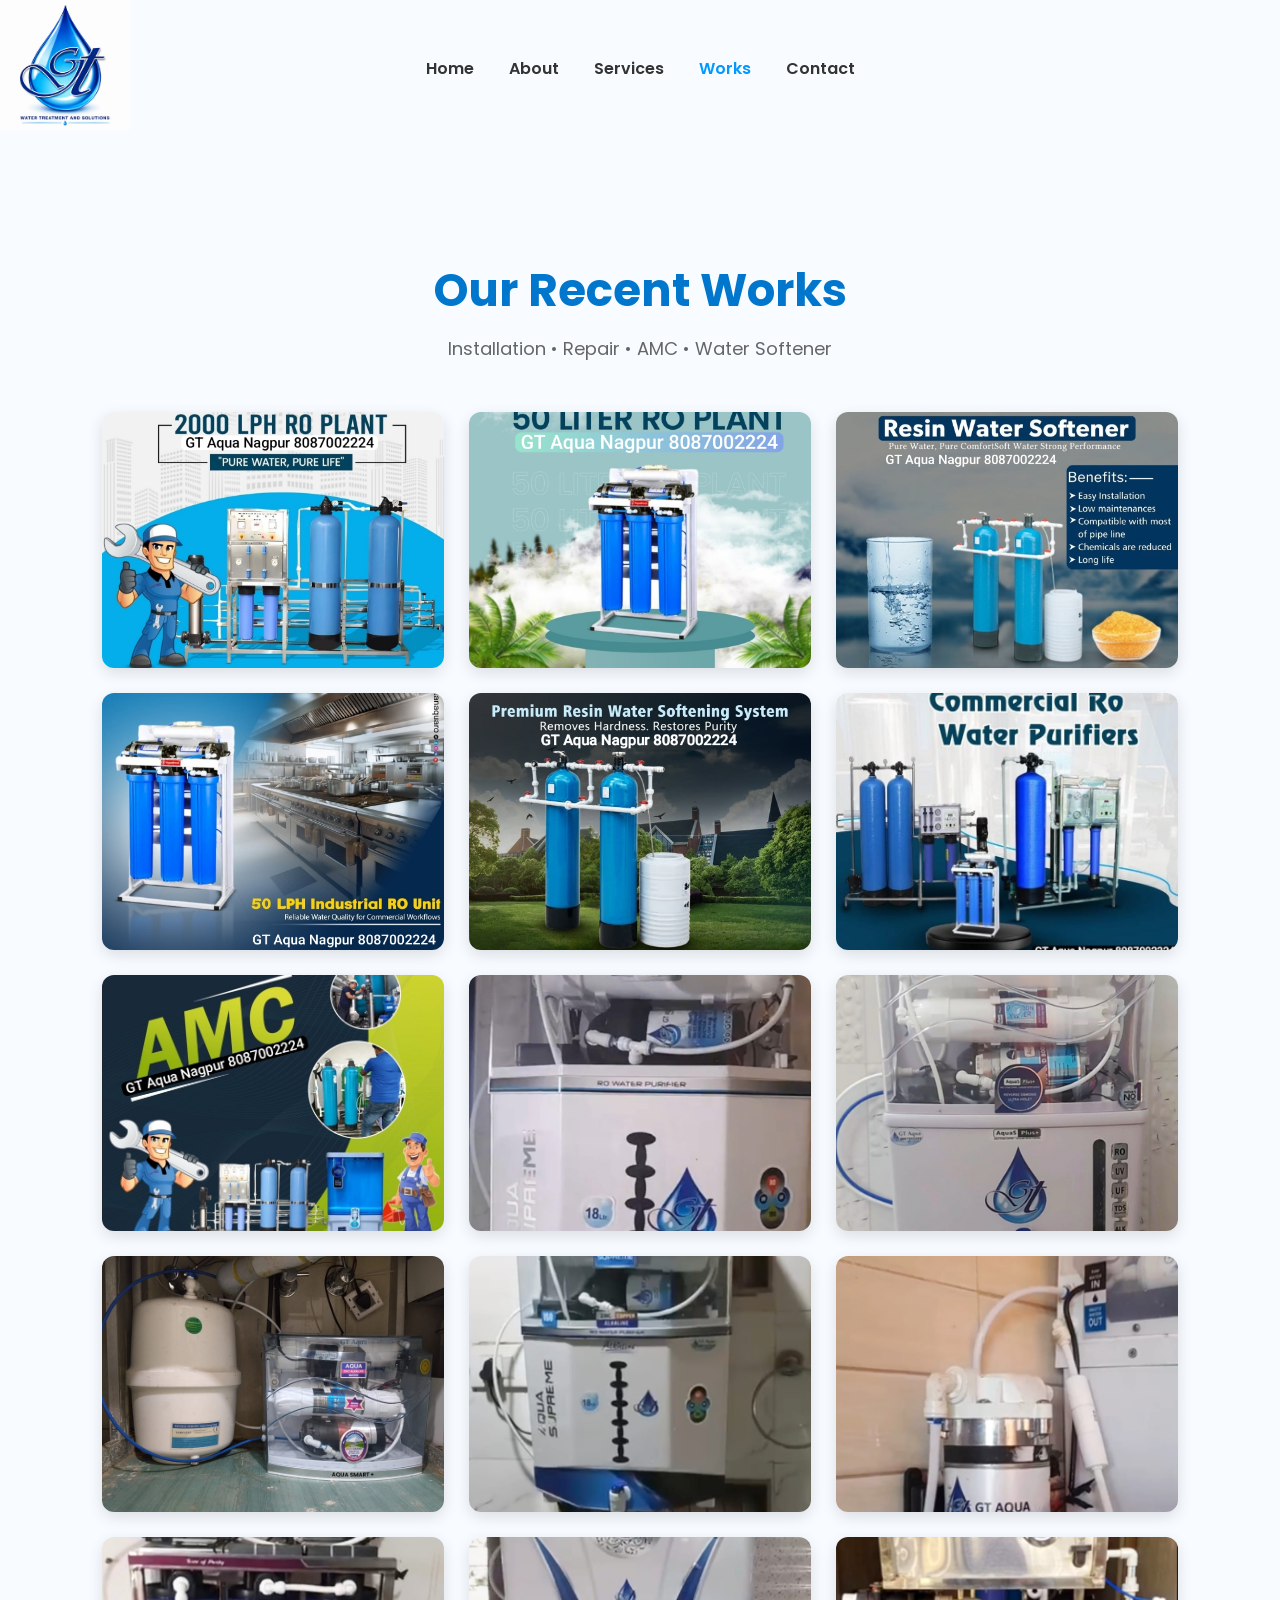
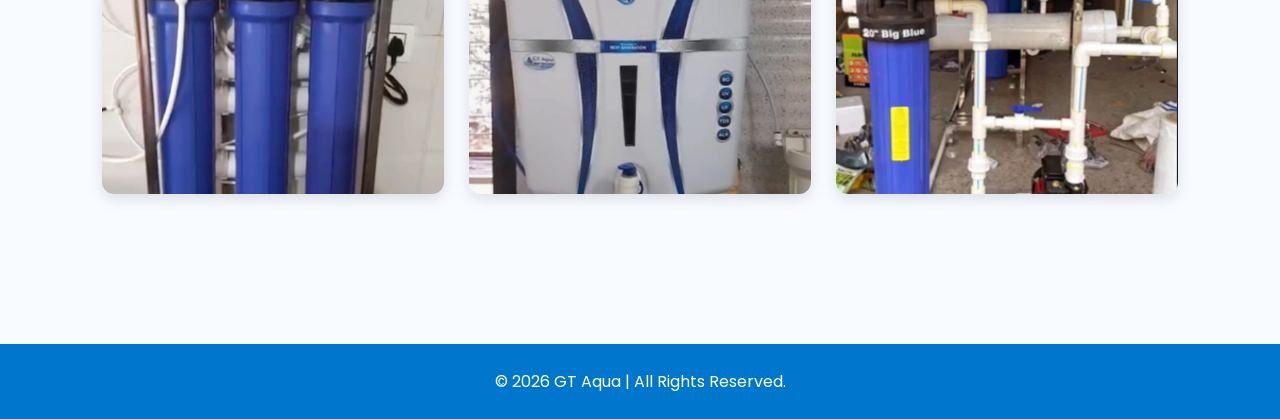
==== works.html @ 5d3680e3 "Add files via upload" ====
<!DOCTYPE html>
<html lang="en">

<head>

    <meta charset="UTF-8">
    <meta name="viewport" content="width=device-width, initial-scale=1.0">

    <title>Our Works | GT Aqua Nagpur</title>

    <link rel="stylesheet" href="../css/style.css">
    <link rel="stylesheet" href="../css/works.css">

    <link rel="preconnect" href="https://fonts.googleapis.com">

    <link rel="preconnect" href="https://fonts.gstatic.com" crossorigin>

    <link href="https://fonts.googleapis.com/css2?family=Poppins:wght@300;400;500;600;700&display=swap" rel="stylesheet">

    <link rel="stylesheet"
        href="https://cdnjs.cloudflare.com/ajax/libs/font-awesome/6.6.0/css/all.min.css">

</head>

<style>


    /* ===========================
   GOOGLE FONT
=========================== */

*{
    margin:0;
    padding:0;
    box-sizing:border-box;
    font-family:'Poppins',sans-serif;
}

body{
    background:#f8fbff;
}


/* ===========================
   NAVBAR
=========================== */

.navbar{
    display:flex;
    align-items:center;
    justify-content:space-between;
    position:relative;
}

.logo img{
    height:130px;
}

.nav-links{
    display:flex;
    gap:35px;
    list-style:none;
    position:absolute;
    left:50%;
    transform:translateX(-50%);
}

.nav-links li a{
    text-decoration:none;
    color:#333;
    font-weight:600;
}

.nav-links li a.active{
    color:#0099ff;
}
/* ===========================
   PAGE HEADER
=========================== */

.works-page{
    padding:120px 8% 80px;
}

.works-heading{
    text-align:center;
    margin-bottom:50px;
}

.works-heading h1{

    font-size:45px;
    color:#0077cc;
    margin-bottom:10px;

}

.works-heading p{

    font-size:18px;
    color:#666;

}

/* ===========================
   GALLERY
=========================== */

.works-gallery{

    display:grid;
    grid-template-columns:repeat(3,1fr);
    gap:25px;

}

.work-item{

    overflow:hidden;
    border-radius:12px;
    background:#fff;
    box-shadow:0 5px 15px rgba(0,0,0,.12);
    transition:.3s;

}

.work-item:hover{

    transform:translateY(-8px);

    box-shadow:0 12px 25px rgba(0,0,0,.18);

}

.work-item img{

    width:100%;
    aspect-ratio:4/3;
    object-fit:cover;
    display:block;

}

.work-item:hover img{

    transform:scale(1.08);

}

/* ===========================
   FOOTER
=========================== */

footer{

    background:#0077cc;
    color:#fff;
    text-align:center;
    padding:25px;
    margin-top:70px;

}

/* ===========================
   RESPONSIVE
=========================== */

@media(max-width:992px){

    .works-gallery{

        grid-template-columns:repeat(2,1fr);

    }

}

@media(max-width:768px){

    .works-heading h1{

        font-size:35px;

    }

    .works-gallery{

        grid-template-columns:1fr;

    }

    .work-item img{

        height:240px;

    }

}

/* ===========================
   LIGHTBOX
=========================== */

.lightbox{

    display:none;
    position:fixed;
    top:0;
    left:0;
    width:100%;
    height:100%;
    background:rgba(0,0,0,.9);
    justify-content:center;
    align-items:center;
    z-index:9999;

}

.lightbox img{

    max-width:90%;
    max-height:85%;
    border-radius:10px;

}

.close{

    position:absolute;
    top:25px;
    right:40px;
    color:#fff;
    font-size:40px;
    cursor:pointer;

}

.prev,
.next{

    position:absolute;
    top:50%;
    transform:translateY(-50%);
    background:rgba(255,255,255,.2);
    color:#fff;
    border:none;
    font-size:35px;
    padding:10px 18px;
    cursor:pointer;
    border-radius:50%;

}

.prev{

    left:30px;

}

.next{

    right:30px;

}

.prev:hover,
.next:hover{

    background:#0099ff;

}
</style>

<body>

<!-- ===========================
     HEADER
=========================== -->

<header>

    <nav class="navbar">

        <div class="logo">

            <img src="gtlogo3.jpeg" height="130" alt="GT Aqua Logo">

        </div>

        <ul class="nav-links">

            <li><a href="index.html">Home</a></li>

            <li><a href="index.html#about">About</a></li>

            <li><a href="index.html#services">Services</a></li>

            <li><a href="works.html" class="active">Works</a></li>

            <li><a href="index.html#contact">Contact</a></li>

        </ul>

    </nav>

</header>


<!-- ===========================
     PAGE TITLE
=========================== -->

<section class="works-page">

    <div class="works-heading">

        <h1>Our Recent Works</h1>

        <p>

            Installation • Repair • AMC • Water Softener

        </p>

    </div>


<!-- ===========================
     GALLERY
=========================== -->

<div class="works-gallery">

    <div class="work-item">
        <img src="work1.jpeg" alt="">
    </div>

    <div class="work-item">
        <img src="work2.jpeg" alt="">
    </div>

    <div class="work-item">
        <img src="work3.jpeg" alt="">
    </div>

    <div class="work-item">
        <img src="work4.jpeg" alt="">
    </div>

    <div class="work-item">
        <img src="work5.jpeg" alt="">
    </div>

    <div class="work-item">
        <img src="work6.jpeg" alt="">
    </div>

    <div class="work-item">
        <img src="work7.png" alt="">
    </div>

    <div class="work-item">
        <img src="gt1.jpeg" alt="">
    </div>

    <div class="work-item">
        <img src="gt2.png" alt="">
    </div>

    <div class="work-item">
        <img src="gt3.png" alt="">
    </div>

    <div class="work-item">
        <img src="gt4.jpeg" alt="">
    </div>

    <div class="work-item">
        <img src="gt5.png" alt="">
    </div>

    <div class="work-item">
        <img src="gt6.jpeg" alt="">
    </div>

    <div class="work-item">
        <img src="gt7.jpeg" alt="">
    </div>

    <div class="work-item">
        <img src="gt8.png" alt="">
    </div>

    
        

</div>

</section>

<!-- ===========================
     LIGHTBOX
=========================== -->

<div class="lightbox" id="lightbox">

    <span class="close">&times;</span>

    <img class="lightbox-img" id="lightboxImg">

    <button class="prev">&#10094;</button>

    <button class="next">&#10095;</button>

</div>

<!-- ===========================
     FOOTER
=========================== -->

<footer>

    <p>

        © 2026 GT Aqua | All Rights Reserved.

    </p>

</footer>


<script src="../js/works.js"></script>

</body>

</html>
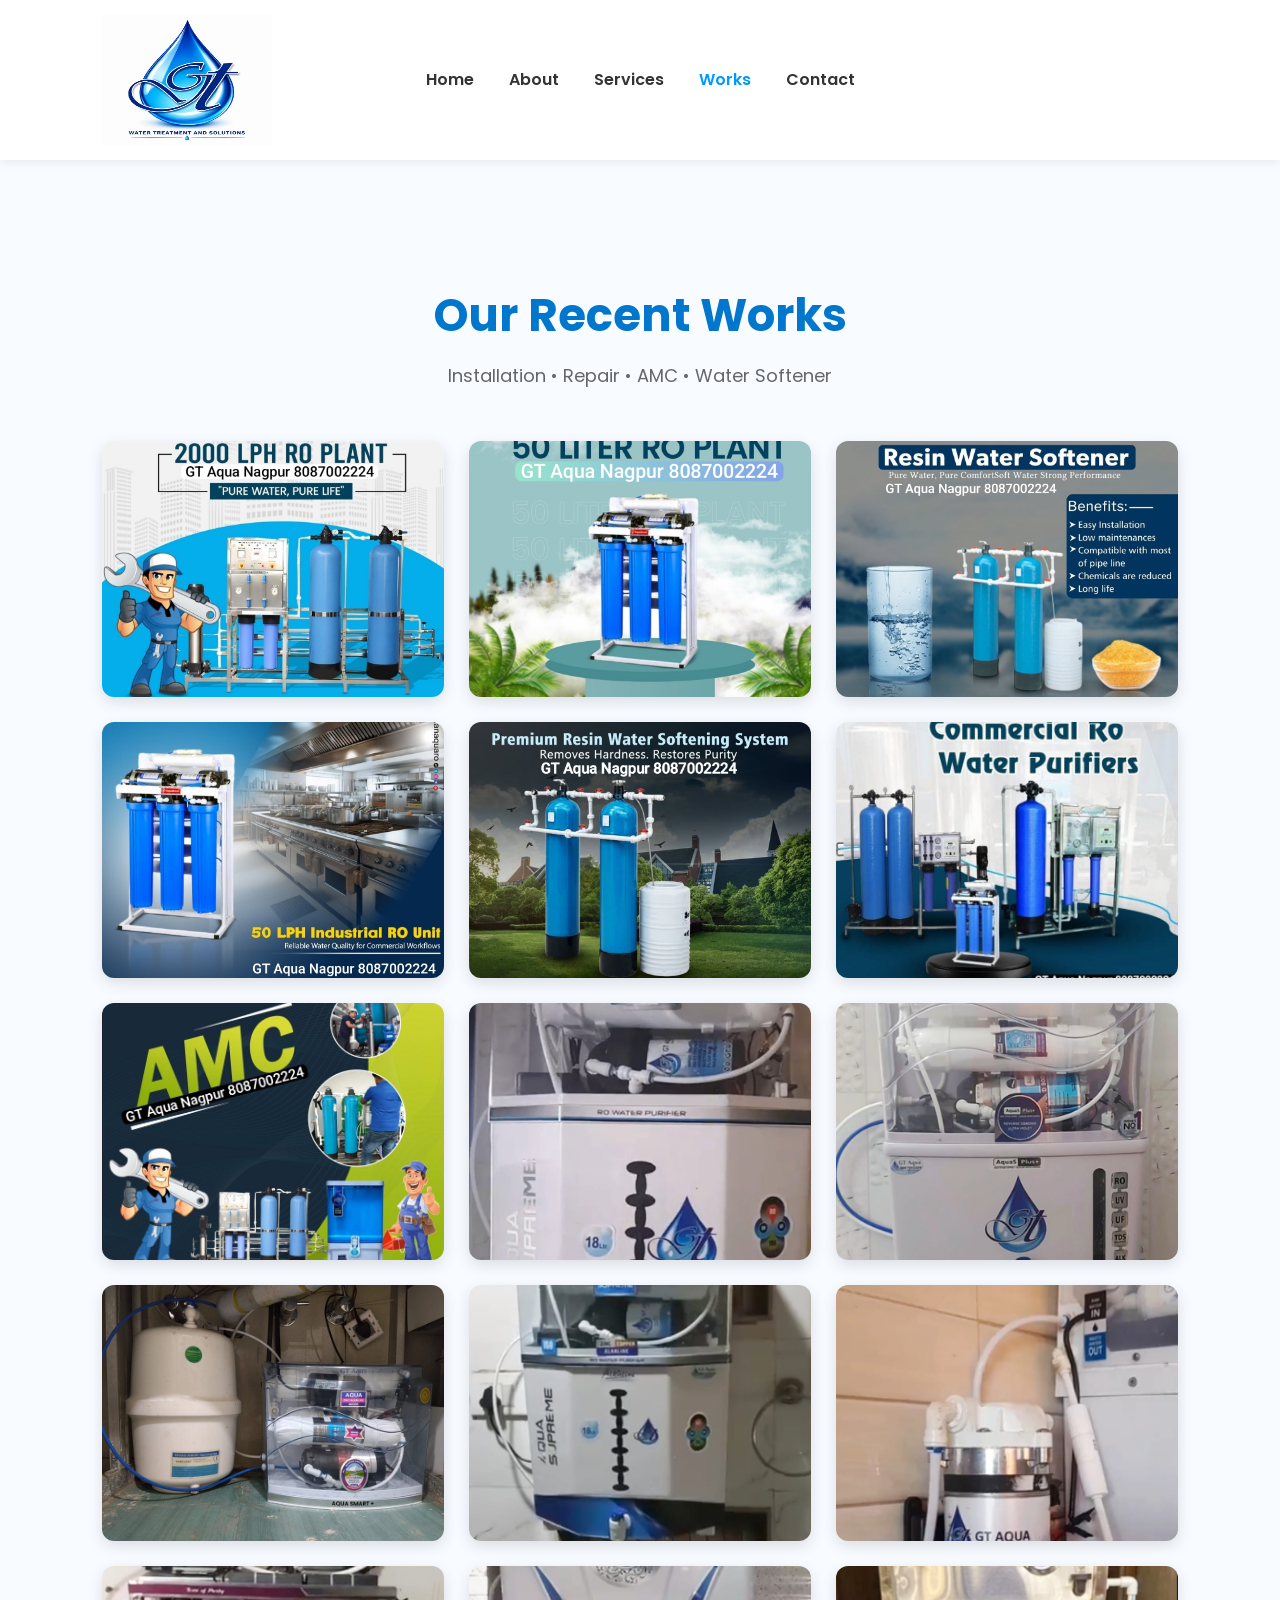
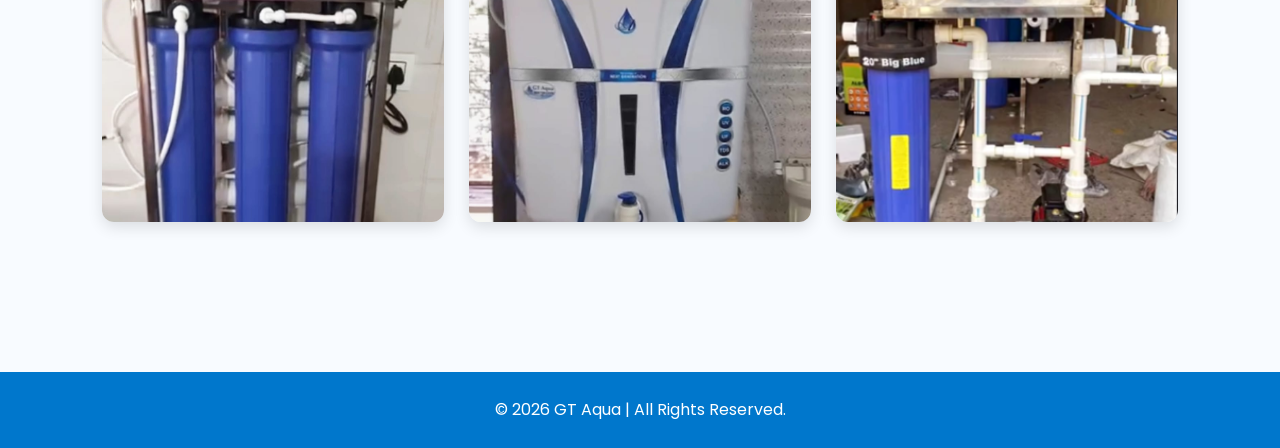
==== commit 0193f15d: "Replace old website with rebuilt version" ====
--- a/works.html
+++ b/works.html
@@ -8,8 +8,8 @@
 
     <title>Our Works | GT Aqua Nagpur</title>
 
-    <link rel="stylesheet" href="../css/style.css">
-    <link rel="stylesheet" href="../css/works.css">
+    <link rel="stylesheet" href="css/style.css">
+    <link rel="stylesheet" href="css/works.css">
 
     <link rel="preconnect" href="https://fonts.googleapis.com">
 
@@ -283,7 +283,7 @@
 
         <div class="logo">
 
-            <img src="gtlogo3.jpeg" height="130" alt="GT Aqua Logo">
+            <img src="images/gtlogo3.jpeg" height="130" alt="GT Aqua Logo">
 
         </div>
 
@@ -332,63 +332,63 @@
 <div class="works-gallery">
 
     <div class="work-item">
-        <img src="work1.jpeg" alt="">
-    </div>
-
-    <div class="work-item">
-        <img src="work2.jpeg" alt="">
-    </div>
-
-    <div class="work-item">
-        <img src="work3.jpeg" alt="">
-    </div>
-
-    <div class="work-item">
-        <img src="work4.jpeg" alt="">
-    </div>
-
-    <div class="work-item">
-        <img src="work5.jpeg" alt="">
-    </div>
-
-    <div class="work-item">
-        <img src="work6.jpeg" alt="">
-    </div>
-
-    <div class="work-item">
-        <img src="work7.png" alt="">
-    </div>
-
-    <div class="work-item">
-        <img src="gt1.jpeg" alt="">
-    </div>
-
-    <div class="work-item">
-        <img src="gt2.png" alt="">
-    </div>
-
-    <div class="work-item">
-        <img src="gt3.png" alt="">
-    </div>
-
-    <div class="work-item">
-        <img src="gt4.jpeg" alt="">
-    </div>
-
-    <div class="work-item">
-        <img src="gt5.png" alt="">
-    </div>
-
-    <div class="work-item">
-        <img src="gt6.jpeg" alt="">
-    </div>
-
-    <div class="work-item">
-        <img src="gt7.jpeg" alt="">
-    </div>
-
-    <div class="work-item">
-        <img src="gt8.png" alt="">
+        <img src="images/work1.jpeg" alt="">
+    </div>
+
+    <div class="work-item">
+        <img src="images/work2.jpeg" alt="">
+    </div>
+
+    <div class="work-item">
+        <img src="images/work3.jpeg" alt="">
+    </div>
+
+    <div class="work-item">
+        <img src="images/work4.jpeg" alt="">
+    </div>
+
+    <div class="work-item">
+        <img src="images/work5.jpeg" alt="">
+    </div>
+
+    <div class="work-item">
+        <img src="images/work6.jpeg" alt="">
+    </div>
+
+    <div class="work-item">
+        <img src="images/work7.png" alt="">
+    </div>
+
+    <div class="work-item">
+        <img src="images/gt1.jpeg" alt="">
+    </div>
+
+    <div class="work-item">
+        <img src="images/gt2.png" alt="">
+    </div>
+
+    <div class="work-item">
+        <img src="images/gt3.png" alt="">
+    </div>
+
+    <div class="work-item">
+        <img src="images/gt4.jpeg" alt="">
+    </div>
+
+    <div class="work-item">
+        <img src="images/gt5.png" alt="">
+    </div>
+
+    <div class="work-item">
+        <img src="images/gt6.jpeg" alt="">
+    </div>
+
+    <div class="work-item">
+        <img src="images/gt7.jpeg" alt="">
+    </div>
+
+    <div class="work-item">
+        <img src="images/gt8.png" alt="">
     </div>
 
     
@@ -429,7 +429,7 @@
 </footer>
 
 
-<script src="../js/works.js"></script>
+<script src="js/works.js"></script>
 
 </body>
 
--- a/css/style.css
+++ b/css/style.css
@@ -0,0 +1,742 @@
+/* ===========================
+   GOOGLE FONT
+=========================== */
+
+@import url('https://fonts.googleapis.com/css2?family=Poppins:wght@300;400;500;600;700;800&display=swap');
+
+/* ===========================
+   RESET
+=========================== */
+
+*{
+    margin:0;
+    padding:0;
+    box-sizing:border-box;
+    font-family:'Poppins',sans-serif;
+}
+
+html{
+    scroll-behavior:smooth;
+}
+
+body{
+    background:#fff;
+    color:#333;
+    line-height:1.6;
+}
+
+img{
+    width:100%;
+    display:block;
+}
+
+a{
+    text-decoration:none;
+}
+
+ul{
+    list-style:none;
+}
+
+section{
+    padding:80px 8%;
+}
+
+/* ===========================
+   NAVBAR
+=========================== */
+
+header{
+    width:100%;
+    background:#fff;
+    position:sticky;
+    top:0;
+    left:0;
+    z-index:1000;
+    box-shadow:0 2px 10px rgba(0,0,0,.08);
+}
+
+.navbar{
+    display:flex;
+    justify-content:space-between;
+    align-items:center;
+    padding:15px 8%;
+}
+
+.logo img{
+    width:170px;
+}
+
+.nav-links{
+    display:flex;
+    gap:30px;
+}
+
+.nav-links a{
+    color:#333;
+    font-weight:500;
+    transition:.3s;
+}
+
+.nav-links a:hover{
+    color:#0b8cff;
+}
+
+.btn-nav{
+    background:#0b8cff;
+    color:#fff;
+    padding:10px 22px;
+    border-radius:5px;
+    transition:.3s;
+}
+
+.btn-nav:hover{
+    background:#006fd6;
+}
+
+.menu-btn{
+    display:none;
+    font-size:28px;
+    cursor:pointer;
+}
+
+/* ===========================
+   HERO
+=========================== */
+
+.hero{
+    display:flex;
+    justify-content:space-between;
+    align-items:center;
+    gap:60px;
+    min-height:90vh;
+}
+
+.hero-left{
+    flex:1;
+}
+
+.hero-right{
+    flex:1;
+}
+
+.welcome{
+    color:#0b8cff;
+    font-weight:600;
+}
+
+.hero h1{
+    font-size:55px;
+    margin:15px 0;
+    line-height:1.2;
+}
+
+.hero h1 span{
+    color:#0b8cff;
+}
+
+.hero p{
+    margin-bottom:30px;
+    color:#666;
+}
+
+.hero-buttons{
+    display:flex;
+    gap:20px;
+    margin-bottom:30px;
+}
+
+.btn-primary{
+    background:#0b8cff;
+    color:#fff;
+    padding:12px 28px;
+    border-radius:5px;
+}
+
+.btn-secondary{
+    border:2px solid #0b8cff;
+    color:#0b8cff;
+    padding:12px 28px;
+    border-radius:5px;
+}
+
+.hero-features{
+    display:flex;
+    gap:25px;
+    flex-wrap:wrap;
+}
+
+.hero-features div{
+    color:#444;
+}
+
+.hero-features i{
+    color:#0b8cff;
+    margin-right:5px;
+}
+
+.hero-right img{
+    max-width:500px;
+    margin:auto;
+}
+
+/* ===========================
+   SECTION TITLE
+=========================== */
+
+.section-title{
+    text-align:center;
+    margin-bottom:50px;
+}
+
+.section-title span{
+    color:#0b8cff;
+    font-weight:600;
+}
+
+.section-title h2{
+    font-size:36px;
+    margin:10px 0;
+}
+
+.section-title p{
+    color:#666;
+}
+/* ===========================
+   BRANDS SECTION
+=========================== */
+
+.brand-container{
+    display:grid;
+    grid-template-columns:repeat(5,1fr);
+    gap:20px;
+    margin-top:40px;
+}
+
+.brand-card{
+    background:#f8f9fa;
+    text-align:center;
+    padding:25px;
+    border-radius:10px;
+    font-size:20px;
+    font-weight:600;
+    color:#0b8cff;
+    box-shadow:0 3px 10px rgba(0,0,0,.08);
+    transition:.3s;
+}
+
+.brand-card:hover{
+    background:#0b8cff;
+    color:#fff;
+    transform:translateY(-5px);
+}
+
+
+/* ===========================
+   ABOUT SECTION
+=========================== */
+
+.about{
+    display:flex;
+    align-items:center;
+    justify-content:space-between;
+    gap:60px;
+}
+
+.about-image{
+    flex:1;
+}
+
+.about-image img{
+    width:100%;
+    max-width:500px;
+}
+
+.about-content{
+    flex:1;
+}
+
+.about-content span{
+    color:#0b8cff;
+    font-weight:600;
+}
+
+.about-content h2{
+    font-size:38px;
+    margin:15px 0;
+}
+
+.about-content p{
+    color:#666;
+    margin-bottom:30px;
+}
+
+.about-boxes{
+    display:flex;
+    gap:20px;
+    flex-wrap:wrap;
+}
+
+.box{
+    flex:1;
+    min-width:150px;
+    background:#f8f9fa;
+    padding:20px;
+    text-align:center;
+    border-radius:10px;
+    box-shadow:0 3px 10px rgba(0,0,0,.08);
+}
+
+.box h3{
+    color:#0b8cff;
+    font-size:28px;
+    margin-bottom:10px;
+}
+
+
+/* ===========================
+   SERVICES
+=========================== */
+
+.service-container{
+    display:grid;
+    grid-template-columns:repeat(3,1fr);
+    gap:25px;
+}
+
+.service-card{
+    background:#fff;
+    padding:30px;
+    text-align:center;
+    border-radius:10px;
+    box-shadow:0 3px 10px rgba(0,0,0,.08);
+    transition:.3s;
+}
+
+.service-card:hover{
+    transform:translateY(-8px);
+}
+
+.service-card i{
+    font-size:45px;
+    color:#0b8cff;
+    margin-bottom:20px;
+}
+
+.service-card h3{
+    margin-bottom:15px;
+}
+
+.service-card p{
+    color:#666;
+}
+
+
+/* ===========================
+   WHY CHOOSE US
+=========================== */
+
+.why-container{
+    display:grid;
+    grid-template-columns:repeat(4,1fr);
+    gap:20px;
+}
+
+.why-box{
+    text-align:center;
+    padding:30px 20px;
+    background:#f8f9fa;
+    border-radius:10px;
+    box-shadow:0 3px 10px rgba(0,0,0,.08);
+    transition:.3s;
+}
+
+.why-box:hover{
+    background:#0b8cff;
+    color:#fff;
+}
+
+.why-box:hover i{
+    color:#fff;
+}
+
+.why-box i{
+    font-size:40px;
+    color:#0b8cff;
+    margin-bottom:20px;
+}
+
+.why-box h3{
+    margin-bottom:15px;
+}
+
+
+/* ===========================
+   PRODUCTS
+=========================== */
+
+.product-container{
+    display:grid;
+    grid-template-columns:repeat(3,1fr);
+    gap:30px;
+}
+
+.product-card{
+    background:#fff;
+    border-radius:10px;
+    overflow:hidden;
+    box-shadow:0 3px 10px rgba(0,0,0,.08);
+    transition:.3s;
+}
+
+.product-card:hover{
+    transform:translateY(-8px);
+}
+
+.product-card img{
+    height:250px;
+    object-fit:cover;
+}
+
+.product-card h3{
+    padding:20px 20px 10px;
+}
+
+.product-card p{
+    padding:0 20px;
+    color:#666;
+}
+
+.product-btn{
+    display:inline-block;
+    margin:20px;
+    background:#0b8cff;
+    color:#fff;
+    padding:10px 20px;
+    border-radius:5px;
+    transition:.3s;
+}
+
+.product-btn:hover{
+    background:#006fd6;
+}
+/* ===========================
+   STATISTICS
+=========================== */
+
+.stats{
+    display:grid;
+    grid-template-columns:repeat(4,1fr);
+    gap:20px;
+    text-align:center;
+    background:#0b8cff;
+    color:#fff;
+}
+
+.stat-box{
+    padding:40px 20px;
+}
+
+.stat-box i{
+    font-size:40px;
+    margin-bottom:15px;
+}
+
+.stat-box h2{
+    font-size:35px;
+    margin-bottom:10px;
+}
+
+/* ===========================
+   GALLERY
+=========================== */
+
+.gallery-container{
+    display:grid;
+    grid-template-columns:repeat(3,1fr);
+    gap:20px;
+}
+
+.gallery-item{
+    overflow:hidden;
+    border-radius:10px;
+    box-shadow:0 3px 10px rgba(0,0,0,.1);
+}
+
+.gallery-item img{
+    width:100%;
+    height:250px;
+    object-fit:cover;
+    transition:.3s;
+}
+
+.gallery-item:hover img{
+    transform:scale(1.05);
+}
+
+/* ===========================
+   TESTIMONIALS
+=========================== */
+
+.testimonial-container{
+    display:grid;
+    grid-template-columns:repeat(3,1fr);
+    gap:25px;
+}
+
+.testimonial-card{
+    background:#fff;
+    padding:25px;
+    border-radius:10px;
+    text-align:center;
+    box-shadow:0 3px 10px rgba(0,0,0,.08);
+}
+
+.testimonial-card img{
+    width:90px;
+    height:90px;
+    border-radius:50%;
+    margin:0 auto 20px;
+    object-fit:cover;
+}
+
+.testimonial-card h3{
+    margin-bottom:10px;
+}
+
+.stars{
+    color:gold;
+    margin-bottom:15px;
+}
+
+/* ===========================
+   FAQ
+=========================== */
+
+.faq-container{
+    max-width:900px;
+    margin:auto;
+}
+
+.faq-item{
+    border:1px solid #ddd;
+    margin-bottom:15px;
+    border-radius:8px;
+    overflow:hidden;
+}
+
+.faq-question{
+    width:100%;
+    border:none;
+    background:#f8f9fa;
+    padding:18px;
+    display:flex;
+    justify-content:space-between;
+    align-items:center;
+    cursor:pointer;
+    font-size:17px;
+    font-weight:600;
+}
+
+.faq-answer{
+    display:none;
+    padding:20px;
+    background:#fff;
+    color:#666;
+}
+
+/* ===========================
+   CONTACT
+=========================== */
+
+.contact-container{
+    display:flex;
+    justify-content:space-between;
+    gap:40px;
+}
+
+.contact-info{
+    flex:1;
+}
+
+.contact-info h3{
+    font-size:30px;
+    margin-bottom:20px;
+}
+
+.contact-info p{
+    margin-bottom:15px;
+    color:#555;
+}
+
+.contact-info i{
+    color:#0b8cff;
+    margin-right:10px;
+}
+
+.contact-btn{
+    display:inline-block;
+    margin-top:20px;
+    padding:12px 25px;
+    background:#0b8cff;
+    color:#fff;
+    border-radius:5px;
+}
+
+.contact-form{
+    flex:1;
+}
+
+.contact-form form{
+    display:flex;
+    flex-direction:column;
+}
+
+.contact-form input,
+.contact-form textarea{
+    padding:15px;
+    margin-bottom:20px;
+    border:1px solid #ccc;
+    border-radius:5px;
+    outline:none;
+}
+
+.contact-form button{
+    padding:15px;
+    background:#0b8cff;
+    color:#fff;
+    border:none;
+    border-radius:5px;
+    cursor:pointer;
+    transition:.3s;
+}
+
+.contact-form button:hover{
+    background:#006fd6;
+}
+
+/* ===========================
+   MAP
+=========================== */
+
+.map iframe{
+    width:100%;
+    height:400px;
+    border:0;
+}
+
+/* ===========================
+   FOOTER
+=========================== */
+
+footer{
+    background:#0d1b2a;
+    color:#fff;
+    padding-top:60px;
+}
+
+.footer-container{
+    display:grid;
+    grid-template-columns:2fr 1fr 1fr;
+    gap:40px;
+    padding:0 8% 40px;
+}
+
+.footer-container h2,
+.footer-container h3{
+    margin-bottom:20px;
+}
+
+.footer-container p{
+    color:#ccc;
+}
+
+.footer-container ul li{
+    margin-bottom:12px;
+}
+
+.footer-container ul li a{
+    color:#ccc;
+}
+
+.footer-container ul li a:hover{
+    color:#0b8cff;
+}
+
+.footer-bottom{
+    text-align:center;
+    padding:20px;
+    border-top:1px solid rgba(255,255,255,.1);
+    color:#bbb;
+}
+
+/* ===========================
+   WHATSAPP BUTTON
+=========================== */
+
+.whatsapp{
+    position:fixed;
+    right:20px;
+    bottom:20px;
+    width:40px;
+    height:40px;
+    background:#25D366;
+    color:#fff;
+    border-radius:50%;
+    display:flex;
+    justify-content:center;
+    align-items:center;
+    font-size:30px;
+    text-decoration:none;
+    z-index:1000;
+}
+.whatsapp:hover{
+    transform:scale(1.1);
+}
+
+
+/* =========================
+        INSTAGRAM BUTTON
+========================== */
+
+.instagram{
+    position:fixed;
+    right:20px;
+    bottom:70px;   /* WhatsApp ke upar */
+    width:40px;
+    height:40px;
+    background:#e51d5f;
+    color:#fff;
+    border-radius:50%;
+    display:flex;
+    justify-content:center;
+    align-items:center;
+    font-size:30px;
+    text-decoration:none;
+    z-index:1000;
+    transition:.3s;
+}
+
+.instagram:hover{
+    transform:scale(1.1);
+}
+
+
+/* ===========================
+   SCROLL TO TOP
+=========================== */
+
+#topBtn{
+    position:fixed;
+    bottom:95px;
+    right:20px;
+    width:50px;
+    height:50px;
+    border:none;
+    border-radius:50%;
+    background:#0b8cff;
+    color:#fff;
+    cursor:pointer;
+    display:none;
+    font-size:18px;
+}
--- a/css/works.css
+++ b/css/works.css
@@ -0,0 +1,210 @@
+/* ===========================
+   GOOGLE FONT
+=========================== */
+
+*{
+    margin:0;
+    padding:0;
+    box-sizing:border-box;
+    font-family:'Poppins',sans-serif;
+}
+
+body{
+    background:#f8fbff;
+}
+
+/* ===========================
+   PAGE HEADER
+=========================== */
+
+.works-page{
+    padding:120px 8% 80px;
+}
+
+.works-heading{
+    text-align:center;
+    margin-bottom:50px;
+}
+
+.works-heading h1{
+
+    font-size:45px;
+    color:#0077cc;
+    margin-bottom:10px;
+
+}
+
+.works-heading p{
+
+    font-size:18px;
+    color:#666;
+
+}
+
+/* ===========================
+   GALLERY
+=========================== */
+
+.works-gallery{
+
+    display:grid;
+    grid-template-columns:repeat(3,1fr);
+    gap:25px;
+
+}
+
+.work-item{
+
+    overflow:hidden;
+    border-radius:12px;
+    background:#fff;
+    box-shadow:0 5px 15px rgba(0,0,0,.12);
+    transition:.3s;
+
+}
+
+.work-item:hover{
+
+    transform:translateY(-8px);
+
+    box-shadow:0 12px 25px rgba(0,0,0,.18);
+
+}
+
+.work-item img{
+
+    width:100%;
+    aspect-ratio:4/3;
+    object-fit:cover;
+    display:block;
+
+}
+
+.work-item:hover img{
+
+    transform:scale(1.08);
+
+}
+
+/* ===========================
+   FOOTER
+=========================== */
+
+footer{
+
+    background:#0077cc;
+    color:#fff;
+    text-align:center;
+    padding:25px;
+    margin-top:70px;
+
+}
+
+/* ===========================
+   RESPONSIVE
+=========================== */
+
+@media(max-width:992px){
+
+    .works-gallery{
+
+        grid-template-columns:repeat(2,1fr);
+
+    }
+
+}
+
+@media(max-width:768px){
+
+    .works-heading h1{
+
+        font-size:35px;
+
+    }
+
+    .works-gallery{
+
+        grid-template-columns:1fr;
+
+    }
+
+    .work-item img{
+
+        height:240px;
+
+    }
+
+}
+
+/* ===========================
+   LIGHTBOX
+=========================== */
+
+.lightbox{
+
+    display:none;
+    position:fixed;
+    top:0;
+    left:0;
+    width:100%;
+    height:100%;
+    background:rgba(0,0,0,.9);
+    justify-content:center;
+    align-items:center;
+    z-index:9999;
+
+}
+
+.lightbox img{
+
+    max-width:90%;
+    max-height:85%;
+    border-radius:10px;
+
+}
+
+.close{
+
+    position:absolute;
+    top:25px;
+    right:40px;
+    color:#fff;
+    font-size:40px;
+    cursor:pointer;
+
+}
+
+.prev,
+.next{
+
+    position:absolute;
+    top:50%;
+    transform:translateY(-50%);
+    background:rgba(255,255,255,.2);
+    color:#fff;
+    border:none;
+    font-size:35px;
+    padding:10px 18px;
+    cursor:pointer;
+    border-radius:50%;
+
+}
+
+.prev{
+
+    left:30px;
+
+}
+
+.next{
+
+    right:30px;
+
+}
+
+.prev:hover,
+.next:hover{
+
+    background:#0099ff;
+
+}
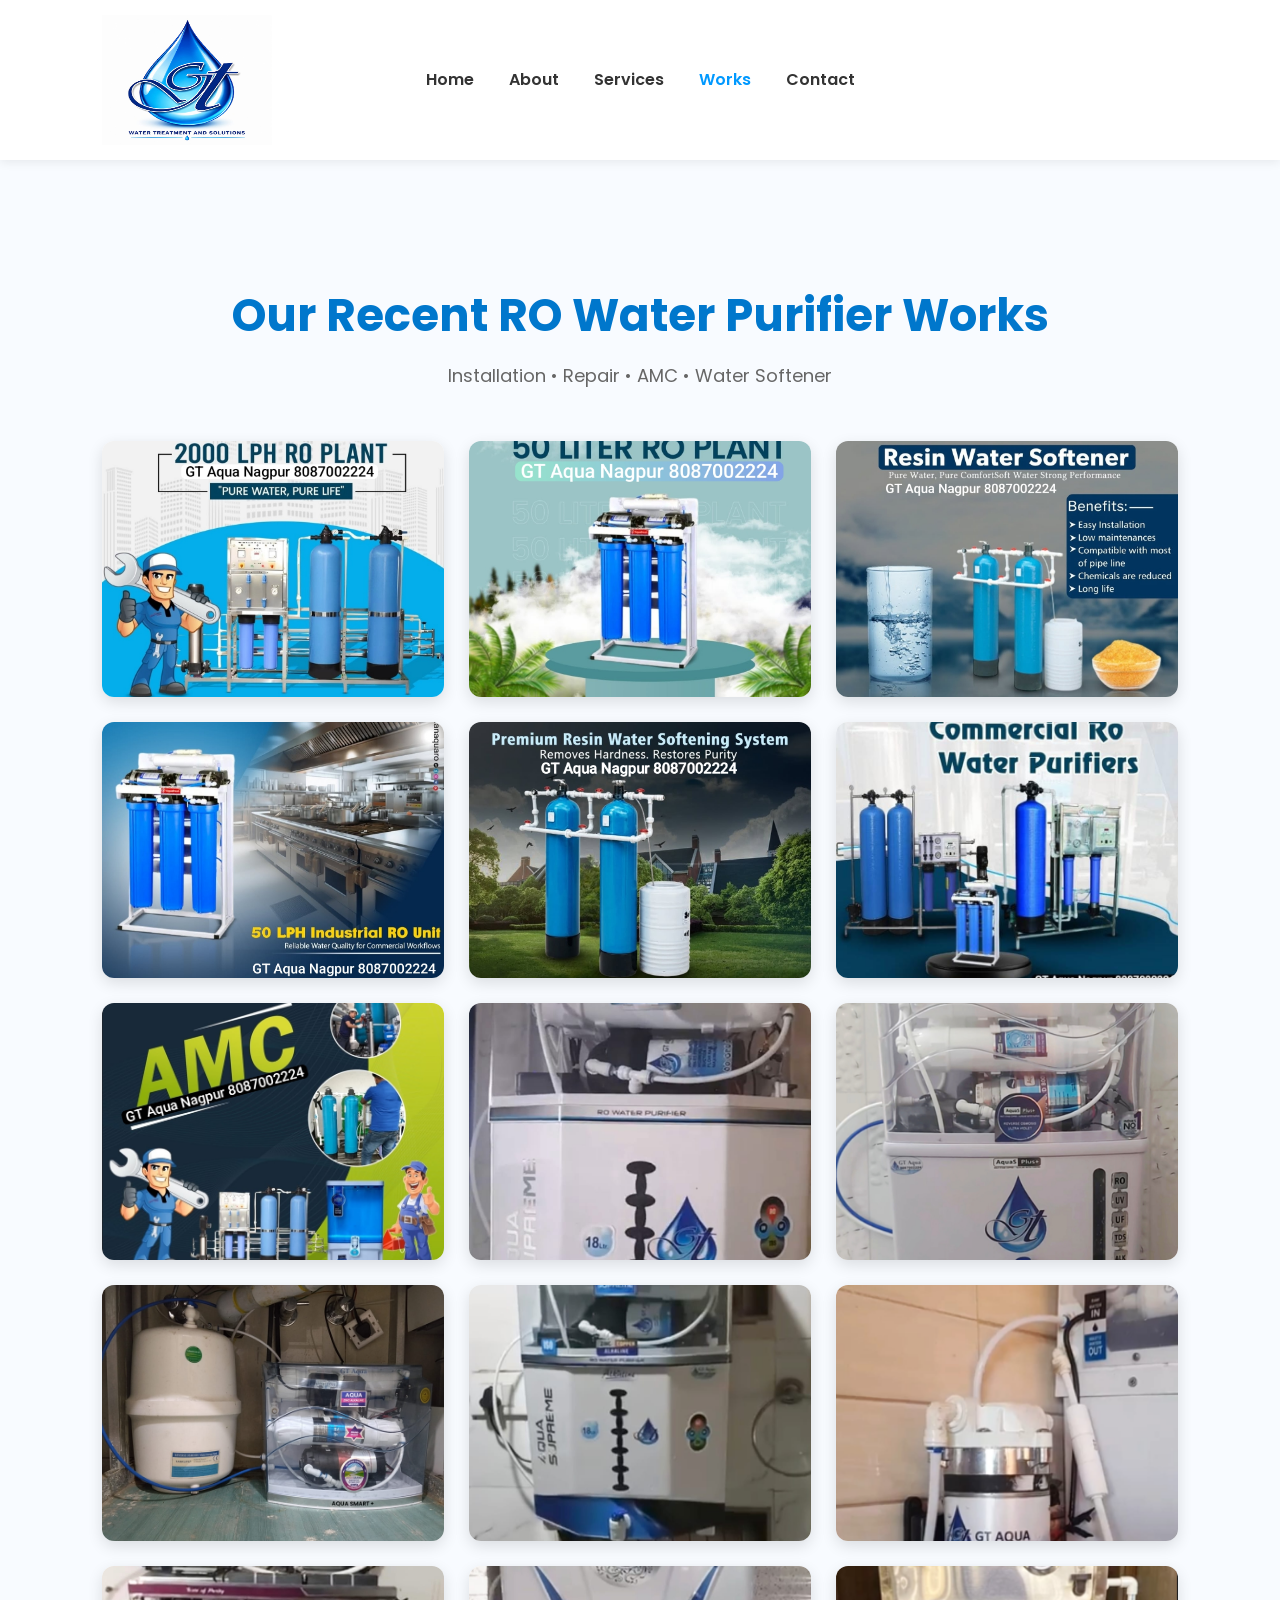
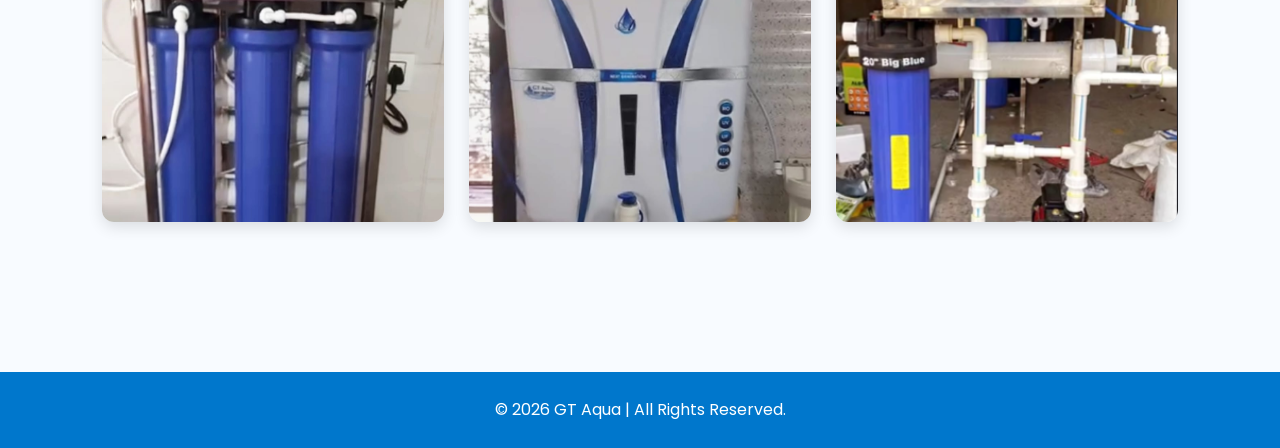
==== commit 47be0cc0: "Update website SEO content" ====
--- a/works.html
+++ b/works.html
@@ -314,7 +314,7 @@
 
     <div class="works-heading">
 
-        <h1>Our Recent Works</h1>
+        <h1>Our Recent RO Water Purifier Works</h1>
 
         <p>
 
@@ -332,63 +332,63 @@
 <div class="works-gallery">
 
     <div class="work-item">
-        <img src="images/work1.jpeg" alt="">
-    </div>
-
-    <div class="work-item">
-        <img src="images/work2.jpeg" alt="">
-    </div>
-
-    <div class="work-item">
-        <img src="images/work3.jpeg" alt="">
-    </div>
-
-    <div class="work-item">
-        <img src="images/work4.jpeg" alt="">
-    </div>
-
-    <div class="work-item">
-        <img src="images/work5.jpeg" alt="">
-    </div>
-
-    <div class="work-item">
-        <img src="images/work6.jpeg" alt="">
-    </div>
-
-    <div class="work-item">
-        <img src="images/work7.png" alt="">
-    </div>
-
-    <div class="work-item">
-        <img src="images/gt1.jpeg" alt="">
-    </div>
-
-    <div class="work-item">
-        <img src="images/gt2.png" alt="">
-    </div>
-
-    <div class="work-item">
-        <img src="images/gt3.png" alt="">
-    </div>
-
-    <div class="work-item">
-        <img src="images/gt4.jpeg" alt="">
-    </div>
-
-    <div class="work-item">
-        <img src="images/gt5.png" alt="">
-    </div>
-
-    <div class="work-item">
-        <img src="images/gt6.jpeg" alt="">
-    </div>
-
-    <div class="work-item">
-        <img src="images/gt7.jpeg" alt="">
-    </div>
-
-    <div class="work-item">
-        <img src="images/gt8.png" alt="">
+        <img src="images/work1.jpeg" alt="GT Aqua RO water purifier front view">
+    </div>
+
+    <div class="work-item">
+        <img src="images/work2.jpeg" alt="GT Aqua Aquas Plus RO water purifier">
+    </div>
+
+    <div class="work-item">
+        <img src="images/work3.jpeg" alt="GT Aqua water purifier pressure pump">
+    </div>
+
+    <div class="work-item">
+        <img src="images/work4.jpeg" alt="GT Aqua Aqua Supreme water purifier">
+    </div>
+
+    <div class="work-item">
+        <img src="images/work5.jpeg" alt="GT Aqua zinc alkaline water purification system">
+    </div>
+
+    <div class="work-item">
+        <img src="images/work6.jpeg" alt="GT Aqua multi-stage water filtration system">
+    </div>
+
+    <div class="work-item">
+        <img src="images/work7.png" alt="GT Aqua RO water purifier installation work">
+    </div>
+
+    <div class="work-item">
+        <img src="images/gt1.jpeg" alt="GT Aqua RO water purifier front view">
+    </div>
+
+    <div class="work-item">
+        <img src="images/gt2.png" alt="GT Aqua Aquas Plus water purifier">
+    </div>
+
+    <div class="work-item">
+        <img src="images/gt3.png" alt="GT Aqua water purifier with water softener system">
+    </div>
+
+    <div class="work-item">
+        <img src="images/gt4.jpeg" alt="GT Aqua RO water purifier installation">
+    </div>
+
+    <div class="work-item">
+        <img src="images/gt5.png" alt="GT Aqua water purification pump and filter">
+    </div>
+
+    <div class="work-item">
+        <img src="images/gt6.jpeg" alt="GT Aqua three-stage water filtration system">
+    </div>
+
+    <div class="work-item">
+        <img src="images/gt7.jpeg" alt="GT Aqua domestic water purifier">
+    </div>
+
+    <div class="work-item">
+        <img src="images/gt8.png" alt="GT Aqua commercial water purification system">
     </div>
 
     
